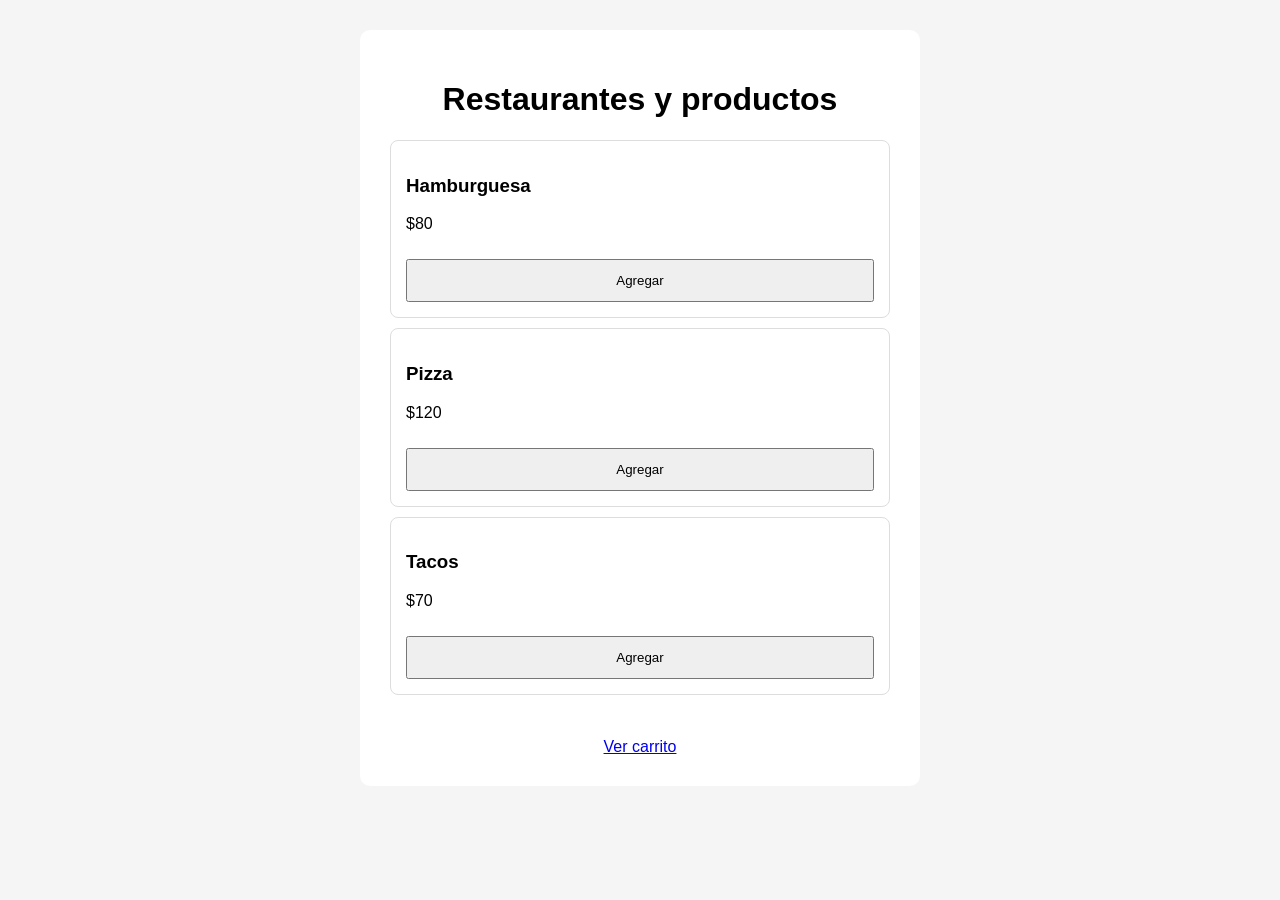
==== catalogo.html @ 4b789571 "feat: crear estructura inicial de App Delivery" ====
<!DOCTYPE html>
<html lang="es">
<head>
    <meta charset="UTF-8">
    <meta name="viewport" content="width=device-width, initial-scale=1.0">
    <title>Catálogo</title>
    <link rel="stylesheet" href="css/estilos.css">
</head>

<body>

    <div class="contenedor">

        <h1>Restaurantes y productos</h1>

        <div class="producto">
            <h3>Hamburguesa</h3>
            <p>$80</p>
            <button onclick="agregarCarrito('Hamburguesa', 80)">
                Agregar
            </button>
        </div>

        <div class="producto">
            <h3>Pizza</h3>
            <p>$120</p>
            <button onclick="agregarCarrito('Pizza', 120)">
                Agregar
            </button>
        </div>

        <div class="producto">
            <h3>Tacos</h3>
            <p>$70</p>
            <button onclick="agregarCarrito('Tacos', 70)">
                Agregar
            </button>
        </div>

        <br>

        <a href="carrito.html">Ver carrito</a>

    </div>

    <script src="js/app.js"></script>

</body>
</html>
---- css/estilos.css ----
body {
    font-family: Arial, sans-serif;
    background: #f5f5f5;
    margin: 0;
    padding: 30px;
}

.contenedor {
    max-width: 500px;
    margin: auto;
    background: white;
    padding: 30px;
    border-radius: 10px;
}

h1 {
    text-align: center;
}

input {
    width: 100%;
    padding: 12px;
    margin: 8px 0;
    box-sizing: border-box;
}

button {
    width: 100%;
    padding: 12px;
    margin-top: 10px;
    cursor: pointer;
}

.producto {
    border: 1px solid #ddd;
    padding: 15px;
    margin: 10px 0;
    border-radius: 8px;
}

a {
    display: block;
    text-align: center;
    margin-top: 15px;
}
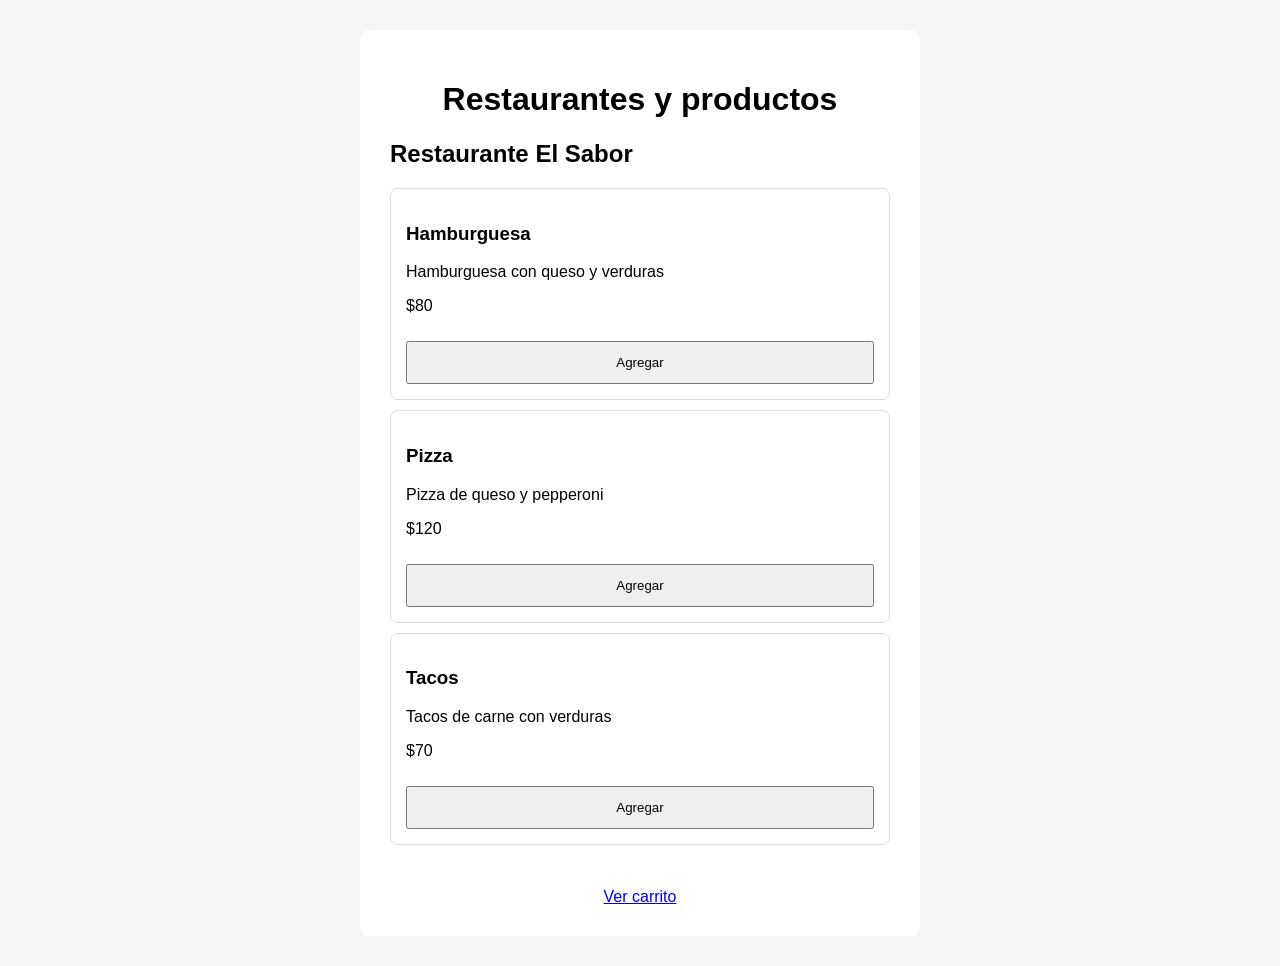
==== commit 749f62ac: "feat: completar catálogo de productos" ====
--- a/catalogo.html
+++ b/catalogo.html
@@ -13,29 +13,29 @@
 
         <h1>Restaurantes y productos</h1>
 
-        <div class="producto">
-            <h3>Hamburguesa</h3>
-            <p>$80</p>
-            <button onclick="agregarCarrito('Hamburguesa', 80)">
-                Agregar
-            </button>
-        </div>
+        
+        <h2>Restaurante El Sabor</h2>
 
-        <div class="producto">
-            <h3>Pizza</h3>
-            <p>$120</p>
-            <button onclick="agregarCarrito('Pizza', 120)">
-                Agregar
-            </button>
-        </div>
+<div class="producto">
+    <h3>Hamburguesa</h3>
+    <p>Hamburguesa con queso y verduras</p>
+    <p>$80</p>
+    <button onclick="agregarCarrito('Hamburguesa', 80)">Agregar</button>
+</div>
 
-        <div class="producto">
-            <h3>Tacos</h3>
-            <p>$70</p>
-            <button onclick="agregarCarrito('Tacos', 70)">
-                Agregar
-            </button>
-        </div>
+<div class="producto">
+    <h3>Pizza</h3>
+    <p>Pizza de queso y pepperoni</p>
+    <p>$120</p>
+    <button onclick="agregarCarrito('Pizza', 120)">Agregar</button>
+</div>
+
+<div class="producto">
+    <h3>Tacos</h3>
+    <p>Tacos de carne con verduras</p>
+    <p>$70</p>
+    <button onclick="agregarCarrito('Tacos', 70)">Agregar</button>
+</div>
 
         <br>
 
